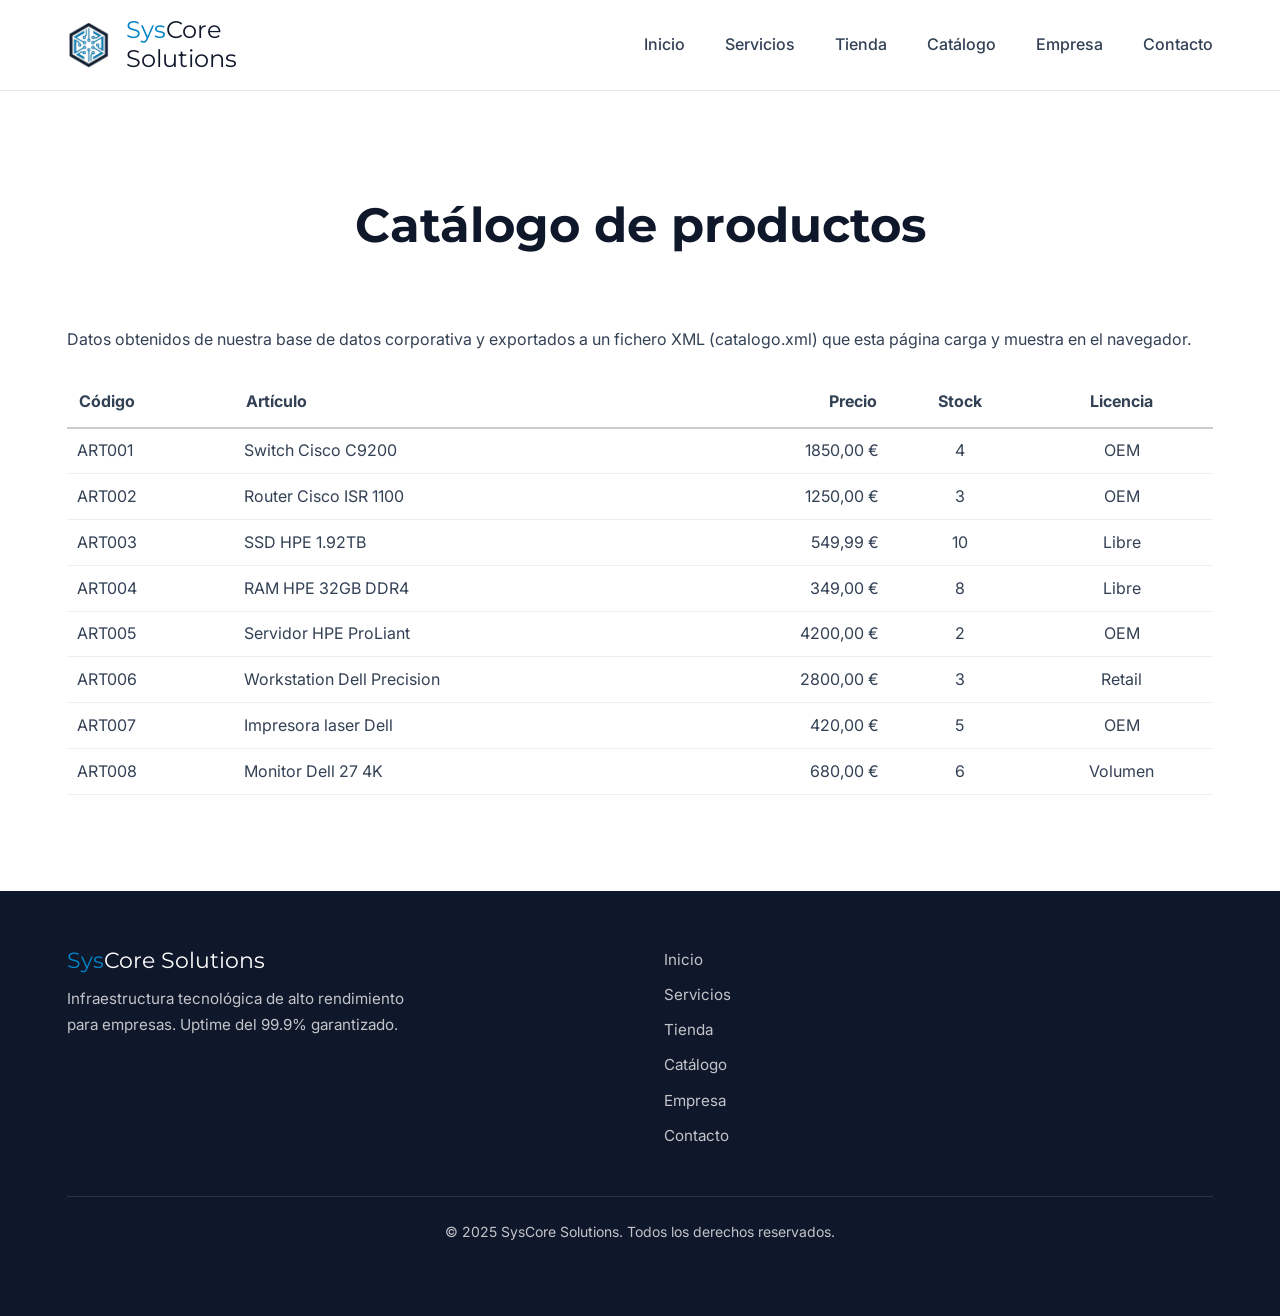
==== catalogo.html @ d4460f2e "Web SysCore Solutions con catalogo XML (sin PHP)" ====
<!DOCTYPE html>
<html lang="es">

<head>
    <meta charset="UTF-8">
    <meta name="viewport" content="width=device-width, initial-scale=1.0">
    <title>SysCore Solutions - Catálogo</title>
    <link rel="preconnect" href="https://fonts.googleapis.com">
    <link rel="preconnect" href="https://fonts.gstatic.com" crossorigin>
    <link href="https://fonts.googleapis.com/css2?family=Inter:wght@400;500;600&family=Montserrat:wght@700&display=swap"
        rel="stylesheet">
    <link rel="stylesheet" href="styles.css">
</head>

<body class="bg-white">

    <header>
        <div class="container nav-container">
            <div class="logo-container">
                <img src="imagenes/logo.png" alt="Logotipo SysCore Solutions" class="logo-img">
                <div class="logo"><span class="logo-sys">Sys</span>Core<br>Solutions</div>
            </div>
            <div class="menu-toggle">&#9776;</div>
            <nav>
                <ul class="nav-links">
                    <li><a href="index.html">Inicio</a></li>
                    <li><a href="servicios.html">Servicios</a></li>
                    <li><a href="tienda.html">Tienda</a></li>
                    <li><a href="catalogo.html">Catálogo</a></li>
                    <li><a href="empresa.html">Empresa</a></li>
                    <li><a href="contacto.html">Contacto</a></li>
                </ul>
            </nav>
        </div>
    </header>

    <section class="page-section">
        <div class="container">
            <h2 class="section-title">Catálogo de productos</h2>
            <p>Datos obtenidos de nuestra base de datos corporativa y exportados a un fichero XML
               (catalogo.xml) que esta página carga y muestra en el navegador.</p>

            <!-- La tabla se rellena por JavaScript a partir de catalogo.xml -->
            <div id="estado" style="margin-top:1rem;"></div>
            <table id="tabla-catalogo" style="width:100%; border-collapse:collapse; margin-top:1.5rem; display:none;">
                <thead>
                    <tr>
                        <th style="text-align:left; padding:0.75rem; border-bottom:2px solid #ccc;">Código</th>
                        <th style="text-align:left; padding:0.75rem; border-bottom:2px solid #ccc;">Artículo</th>
                        <th style="text-align:right; padding:0.75rem; border-bottom:2px solid #ccc;">Precio</th>
                        <th style="text-align:center; padding:0.75rem; border-bottom:2px solid #ccc;">Stock</th>
                        <th style="text-align:center; padding:0.75rem; border-bottom:2px solid #ccc;">Licencia</th>
                    </tr>
                </thead>
                <tbody id="cuerpo-catalogo"></tbody>
            </table>
        </div>
    </section>

    <!-- FOOTER -->
    <footer>
        <div class="container footer-container">
            <div class="footer-brand">
                <div class="logo"><span class="logo-sys">Sys</span>Core Solutions</div>
                <p>Infraestructura tecnológica de alto rendimiento para empresas. Uptime del 99.9% garantizado.</p>
            </div>
            <nav class="footer-nav" aria-label="Navegación pie de página">
                <ul>
                    <li><a href="index.html">Inicio</a></li>
                    <li><a href="servicios.html">Servicios</a></li>
                    <li><a href="tienda.html">Tienda</a></li>
                    <li><a href="catalogo.html">Catálogo</a></li>
                    <li><a href="empresa.html">Empresa</a></li>
                    <li><a href="contacto.html">Contacto</a></li>
                </ul>
            </nav>
            <p class="footer-copy">&copy; 2025 SysCore Solutions. Todos los derechos reservados.</p>
        </div>
    </footer>

    <script src="catalogo.js"></script>
</body>

</html>
---- styles.css ----
/* Variables de color y tipografía */
:root {
    --primary-color: #0F172A;
    --accent-color: #0284C7;
    --bg-light: #F1F5F9;
    --white: #FFFFFF;
    --text-main: #334155;
    --font-headings: 'Montserrat', sans-serif;
    --font-body: 'Inter', sans-serif;
}

* {
    margin: 0;
    padding: 0;
    box-sizing: border-box;
}

/* ZOOM Y RESOLUCIÓN ADAPTABLE: Al usar 100%, respeta el tamaño/zoom del navegador. Todo lo basado en rem escalará. */
html {
    font-size: 100%;
    scroll-behavior: smooth;
}

/* ANIMACIÓN DE TRANSICIÓN AL CAMBIAR DE SECCIÓN/PÁGINA */
@keyframes fadeIn {
    from {
        opacity: 0;
        transform: translateY(15px);
    }

    to {
        opacity: 1;
        transform: translateY(0);
    }
}

body {
    font-family: var(--font-body);
    color: var(--text-main);
    background-color: var(--white);
    line-height: 1.6;
    width: 100%;
    overflow-x: hidden;
    animation: fadeIn 0.5s cubic-bezier(0.25, 0.46, 0.45, 0.94) forwards;
}

h1,
h2,
h3 {
    font-family: var(--font-headings);
    color: var(--primary-color);
    margin-bottom: 1rem;
}

a {
    text-decoration: none;
    color: inherit;
    transition: color 0.3s ease, opacity 0.3s ease;
}

a:hover {
    opacity: 0.8;
}

/* Contenedores ultra fluidos para resoluciones grandes y pequeñas */
.container {
    width: 92%;
    max-width: 85rem;
    margin: 0 auto;
    padding: 0 1rem;
}

.btn-primary {
    display: inline-block;
    background-color: var(--accent-color);
    color: var(--white);
    padding: 0.75rem 1.5rem;
    border-radius: 0.25rem;
    font-weight: 600;
    border: none;
    cursor: pointer;
    transition: background-color 0.3s ease, transform 0.2s ease;
    text-align: center;
}

.btn-primary:hover {
    background-color: #026aa2;
    transform: translateY(-2px);
    opacity: 1;
}

/* CABECERA */
header {
    background-color: var(--white);
    border-bottom: 1px solid #e2e8f0;
    padding: 1rem 0;
    position: sticky;
    top: 0;
    z-index: 1000;
    transition: all 0.3s ease;
}

.nav-container {
    display: flex;
    justify-content: space-between;
    align-items: center;
}

.logo-container {
    display: flex;
    align-items: center;
    gap: 1rem;
}

.logo {
    font-family: var(--font-headings);
    font-size: 1.5rem;
    color: var(--primary-color);
    line-height: 1.2;
}

.logo-img {
    height: 3rem;
    width: auto;
    transition: transform 0.3s ease;
}

.logo-img:hover {
    transform: scale(1.05);
}

.logo-sys {
    color: var(--accent-color);
}

.nav-links {
    display: flex;
    gap: 2.5rem;
    list-style: none;
    font-weight: 500;
}

.nav-links a:hover {
    color: var(--accent-color);
    opacity: 1;
}

.menu-toggle {
    display: none;
    font-size: 1.5rem;
    cursor: pointer;
    color: var(--primary-color);
}

/* HERO (Inicio) */
.hero {
    position: relative;
    width: 100%;
    height: 80vh;
    min-height: 31.25rem;
    max-height: 62.5rem;
    overflow: hidden;
    background-color: #000;
}

.carousel-track {
    display: flex;
    height: 100%;
    width: 100%;
    transition: transform 0.8s cubic-bezier(0.4, 0, 0.2, 1);
}

.slide {
    min-width: 100%;
    height: 100%;
    position: relative;
}

.slide img {
    width: 100%;
    height: 100%;
    object-fit: cover;
    object-position: center;
    opacity: 0.8;
}

.hero-content {
    position: absolute;
    bottom: 10%;
    left: 5%;
    z-index: 10;
    color: white;
    background: rgba(15, 23, 42, 0.7);
    padding: 3rem;
    border-radius: 0.5rem;
    max-width: 43.75rem;
    width: 90%;
    backdrop-filter: blur(5px);
    border: 1px solid rgba(255, 255, 255, 0.2);
}

.hero h1 {
    font-size: 3.5rem;
    line-height: 1.2;
    color: white;
    margin-bottom: 1.5rem;
}

.hero p {
    font-size: 1.25rem;
    margin-bottom: 2rem;
    opacity: 0.9;
}

.carousel-control {
    position: absolute;
    top: 50%;
    transform: translateY(-50%);
    background: rgba(255, 255, 255, 0.3);
    border: none;
    color: white;
    font-size: 2rem;
    padding: 1rem;
    cursor: pointer;
    z-index: 20;
    border-radius: 50%;
    transition: background 0.3s ease, transform 0.3s ease;
    backdrop-filter: blur(2px);
}

.carousel-control:hover {
    background: rgba(255, 255, 255, 0.7);
    transform: translateY(-50%) scale(1.1);
}

.carousel-control.prev {
    left: 2rem;
}

.carousel-control.next {
    right: 2rem;
}

.carousel-indicators {
    position: absolute;
    bottom: 2rem;
    left: 50%;
    transform: translateX(-50%);
    display: flex;
    gap: 0.75rem;
    list-style: none;
    z-index: 20;
}

.indicator {
    width: 0.875rem;
    height: 0.875rem;
    background-color: rgba(255, 255, 255, 0.5);
    border-radius: 50%;
    cursor: pointer;
    transition: background-color 0.3s ease, transform 0.3s ease;
}

.indicator:hover {
    transform: scale(1.2);
}

.indicator.active {
    background-color: var(--accent-color);
    transform: scale(1.2);
}

/* SECCIONES GENERALES */
.page-section {
    padding: 6rem 0;
}

.bg-light {
    background-color: var(--bg-light);
}

.bg-white {
    background-color: var(--white);
}

.section-title {
    text-align: center;
    font-size: 3rem;
    margin-bottom: 4rem;
}

/* LISTA DE SERVICIOS (Resolución adaptable) */
.services-list {
    display: flex;
    flex-direction: column;
    gap: 4rem;
}

.service-row {
    display: flex;
    align-items: stretch;
    gap: 4rem;
    background-color: var(--white);
    border: 1px solid #e2e8f0;
    border-radius: 0.5rem;
    overflow: hidden;
    box-shadow: 0 0.25rem 0.375rem -0.0625rem rgba(0, 0, 0, 0.1);
    transition: transform 0.3s ease, box-shadow 0.3s ease;
}

.service-row:hover {
    transform: translateY(-0.3125rem);
    box-shadow: 0 1rem 2rem -0.5rem rgba(0, 0, 0, 0.15);
}

.service-row:nth-child(even) {
    flex-direction: row-reverse;
}

.service-img-container {
    flex: 1;
    min-width: 25rem;
    display: flex;
    align-items: center;
    justify-content: center;
    background-color: var(--bg-light);
    padding: 1.5rem;
}

.service-img-container img {
    width: 100%;
    height: 100%;
    max-height: 25rem;
    object-fit: contain;
    display: block;
    transition: transform 0.5s ease;
}

.service-row:hover .service-img-container img {
    transform: scale(1.03);
}

.service-details {
    flex: 1.5;
    padding: 3rem;
    display: flex;
    flex-direction: column;
    justify-content: center;
}

.service-details h3 {
    font-size: 2.25rem;
    margin-bottom: 1rem;
}

.service-details p {
    font-size: 1.125rem;
    margin-bottom: 1.5rem;
    color: var(--text-main);
    line-height: 1.8;
}

.card-link {
    color: var(--accent-color);
    font-weight: 600;
    font-size: 1.05rem;
    display: inline-flex;
    align-items: center;
    gap: 0.3125rem;
}

.card-link:hover {
    opacity: 1;
    text-decoration: underline;
}

/* GRID PARA LA TIENDA Y OTROS */
.grid {
    display: grid;
    grid-template-columns: repeat(auto-fit, minmax(22rem, 1fr));
    gap: 3rem;
}

/* TIENDA */
.category-title {
    font-size: 2rem;
    margin: 4rem 0 2rem;
    border-bottom: 0.125rem solid var(--accent-color);
    padding-bottom: 0.5rem;
    display: inline-block;
}

.tienda-card {
    background-color: var(--white);
    border: 1px solid #e2e8f0;
    border-radius: 0.5rem;
    padding: 3rem 2.5rem;
    box-shadow: 0 0.25rem 0.375rem -0.0625rem rgba(0, 0, 0, 0.1);
    display: flex;
    flex-direction: column;
    transition: transform 0.3s ease, box-shadow 0.3s ease;
}

.tienda-card:hover {
    transform: translateY(-0.3125rem);
    box-shadow: 0 1rem 2rem -0.5rem rgba(0, 0, 0, 0.15);
}

.tienda-card h3 {
    font-size: 1.5rem;
    color: var(--primary-color);
    margin-bottom: 0.5rem;
}

.tienda-card .price {
    font-size: 2.5rem;
    font-weight: 700;
    color: var(--accent-color);
    margin: 1.5rem 0;
}

.tienda-card ul {
    list-style: none;
    margin-bottom: 2.5rem;
    flex-grow: 1;
}

.tienda-card ul li {
    padding: 0.85rem 0;
    border-bottom: 1px solid #e2e8f0;
    font-size: 1.05rem;
}

.tienda-card ul li strong {
    color: var(--primary-color);
}

/* EMPRESA */
.empresa-grid {
    display: grid;
    grid-template-columns: 1fr 1fr;
    gap: 4rem;
    align-items: center;
}

.empresa-info h2 {
    font-size: 3rem;
    margin-bottom: 1.5rem;
}

.empresa-info p {
    margin-bottom: 1.5rem;
    font-size: 1.125rem;
    line-height: 1.8;
}

/* Contenedor del mapa de OpenStreetMap */
.empresa-mapa {
    width: 100%;
    height: 25rem;
    background-color: #cbd5e1;
    border-radius: 0.5rem;
    border: 0.125rem solid #e2e8f0;
    z-index: 1;
    /* Previene conflictos con menús desplegables si los añades luego */
}

/* Evita que los iconos del mapa hereden estilos de imagen de la web */
.leaflet-container img {
    max-width: none !important;
    padding: 0 !important;
}

/* CONTACTO */
.contact-form {
    max-width: 40rem;
    margin: 0 auto;
    display: flex;
    flex-direction: column;
    gap: 1.5rem;
    background-color: var(--bg-light);
    padding: 3rem;
    border-radius: 0.5rem;
    box-shadow: 0 0.25rem 0.375rem -0.0625rem rgba(0, 0, 0, 0.1);
}

.form-group label {
    display: block;
    margin-bottom: 0.5rem;
    font-weight: 600;
    color: var(--primary-color);
}

.contact-form input,
.contact-form select,
.contact-form textarea {
    width: 100%;
    padding: 1rem;
    border: 1px solid #cbd5e1;
    border-radius: 0.25rem;
    font-family: inherit;
    font-size: 1rem;
    transition: border-color 0.3s ease, box-shadow 0.3s ease;
}

.contact-form input:focus,
.contact-form select:focus,
.contact-form textarea:focus {
    outline: none;
    border-color: var(--accent-color);
    box-shadow: 0 0 0 0.1875rem rgba(2, 132, 199, 0.2);
}

/* RESPONSIVE Y ADAPTABILIDAD AL ZOOM */
@media (max-width: 1200px) {
    html {
        font-size: 95%;
    }

    .service-row {
        gap: 2rem;
    }

    .service-img-container {
        min-width: 20rem;
    }
}

@media (max-width: 1024px) {
    html {
        font-size: 90%;
    }

    .hero {
        height: 70vh;
    }

    .hero-content {
        padding: 2rem;
    }

    .hero h1 {
        font-size: 3rem;
    }

    .empresa-grid {
        gap: 3rem;
    }

    .service-details {
        padding: 2rem;
    }

    .nav-links {
        gap: 1.5rem;
    }
}

@media (max-width: 768px) {
    html {
        font-size: 85%;
    }

    .nav-links {
        display: none;
    }

    .menu-toggle {
        display: block;
    }

    .logo-container {
        gap: 0.625rem;
    }

    .logo-img {
        height: 2.5rem;
    }

    .hero {
        height: 60vh;
    }

    .hero-content {
        left: 0;
        bottom: 0;
        width: 100%;
        border-radius: 0;
        padding: 1.5rem;
    }

    .hero h1 {
        font-size: 2.5rem;
    }

    .hero p {
        font-size: 1.125rem;
    }

    .carousel-control {
        font-size: 1.5rem;
        padding: 0.75rem;
    }

    .carousel-control.prev {
        left: 1rem;
    }

    .carousel-control.next {
        right: 1rem;
    }

    /* Adaptación de la lista a vertical en móviles */
    .service-row,
    .service-row:nth-child(even) {
        flex-direction: column;
        gap: 0;
    }

    .service-img-container {
        width: 100%;
        padding: 2rem 1rem;
        border-bottom: 1px solid #e2e8f0;
    }

    .service-img-container img {
        max-height: 15.625rem;
    }

    .grid {
        grid-template-columns: 1fr;
        gap: 2rem;
    }

    .empresa-grid {
        grid-template-columns: 1fr;
    }

    .contact-form {
        padding: 1.5rem;
    }

    .section-title {
        font-size: 2.5rem;
    }
}

/* FOOTER */
footer {
    background-color: var(--primary-color);
    color: rgba(255, 255, 255, 0.75);
    padding: 3.5rem 0 2rem;
    margin-top: auto;
}

.footer-container {
    display: grid;
    grid-template-columns: 1fr 1fr;
    gap: 3rem;
    align-items: start;
    margin-bottom: 2.5rem;
}

.footer-brand .logo {
    color: var(--white);
    font-size: 1.4rem;
    margin-bottom: 0.75rem;
}

.footer-brand p {
    font-size: 0.95rem;
    line-height: 1.7;
    max-width: 22rem;
}

.footer-nav ul {
    list-style: none;
    display: flex;
    flex-direction: column;
    gap: 0.6rem;
}

.footer-nav a {
    color: rgba(255, 255, 255, 0.75);
    font-size: 0.95rem;
    transition: color 0.2s ease;
}

.footer-nav a:hover {
    color: var(--accent-color);
    opacity: 1;
}

.footer-copy {
    border-top: 1px solid rgba(255, 255, 255, 0.12);
    padding-top: 1.5rem;
    text-align: center;
    font-size: 0.875rem;
    grid-column: 1 / -1;
}

/* DESTACADOS (Portada) */
.highlights-grid {
    display: grid;
    grid-template-columns: repeat(auto-fit, minmax(14rem, 1fr));
    gap: 2rem;
}

.highlight-card {
    background-color: var(--white);
    border: 1px solid #e2e8f0;
    border-radius: 0.5rem;
    padding: 2rem;
    text-align: center;
    box-shadow: 0 0.25rem 0.375rem -0.0625rem rgba(0, 0, 0, 0.08);
    transition: transform 0.3s ease, box-shadow 0.3s ease;
}

.highlight-card:hover {
    transform: translateY(-0.3125rem);
    box-shadow: 0 1rem 2rem -0.5rem rgba(0, 0, 0, 0.13);
}

.highlight-icon {
    font-size: 2.5rem;
    margin-bottom: 1rem;
    display: block;
}

.highlight-card h3 {
    font-size: 1.15rem;
    margin-bottom: 0.5rem;
}

.highlight-card p {
    font-size: 0.95rem;
    color: var(--text-main);
    line-height: 1.6;
}

/* CTA BANNER */
.cta-banner {
    background-color: var(--accent-color);
    color: var(--white);
    text-align: center;
    padding: 4rem 0;
}

.cta-banner h2 {
    color: var(--white);
    font-size: 2rem;
    margin-bottom: 1rem;
}

.cta-banner p {
    font-size: 1.1rem;
    margin-bottom: 2rem;
    opacity: 0.92;
}

.btn-secondary {
    display: inline-block;
    background-color: var(--white);
    color: var(--accent-color);
    padding: 0.75rem 1.75rem;
    border-radius: 0.25rem;
    font-weight: 700;
    transition: background-color 0.3s ease, transform 0.2s ease;
}

.btn-secondary:hover {
    background-color: #e0f0fa;
    transform: translateY(-2px);
    opacity: 1;
}

/* FICHA DETALLE */
.ficha-hero {
    background-color: var(--primary-color);
    color: var(--white);
    padding: 5rem 0 4rem;
}

.ficha-hero h1 {
    color: var(--white);
    font-size: 2.75rem;
    margin-bottom: 1rem;
}

.ficha-hero p {
    font-size: 1.15rem;
    opacity: 0.85;
    max-width: 40rem;
    line-height: 1.8;
}

.ficha-features {
    display: grid;
    grid-template-columns: repeat(auto-fit, minmax(18rem, 1fr));
    gap: 2rem;
    margin-top: 3rem;
}

.ficha-feature-item {
    background-color: var(--bg-light);
    border-radius: 0.5rem;
    padding: 2rem;
    border-left: 4px solid var(--accent-color);
}

.ficha-feature-item h4 {
    font-size: 1.1rem;
    margin-bottom: 0.5rem;
    color: var(--primary-color);
}

.ficha-feature-item p {
    font-size: 0.95rem;
    line-height: 1.7;
}

/* RESPONSIVE FOOTER */
@media (max-width: 768px) {
    .footer-container {
        grid-template-columns: 1fr;
        gap: 2rem;
    }

    .footer-nav ul {
        flex-direction: row;
        flex-wrap: wrap;
        gap: 0.75rem 1.5rem;
    }

    .ficha-hero h1 {
        font-size: 2rem;
    }
}
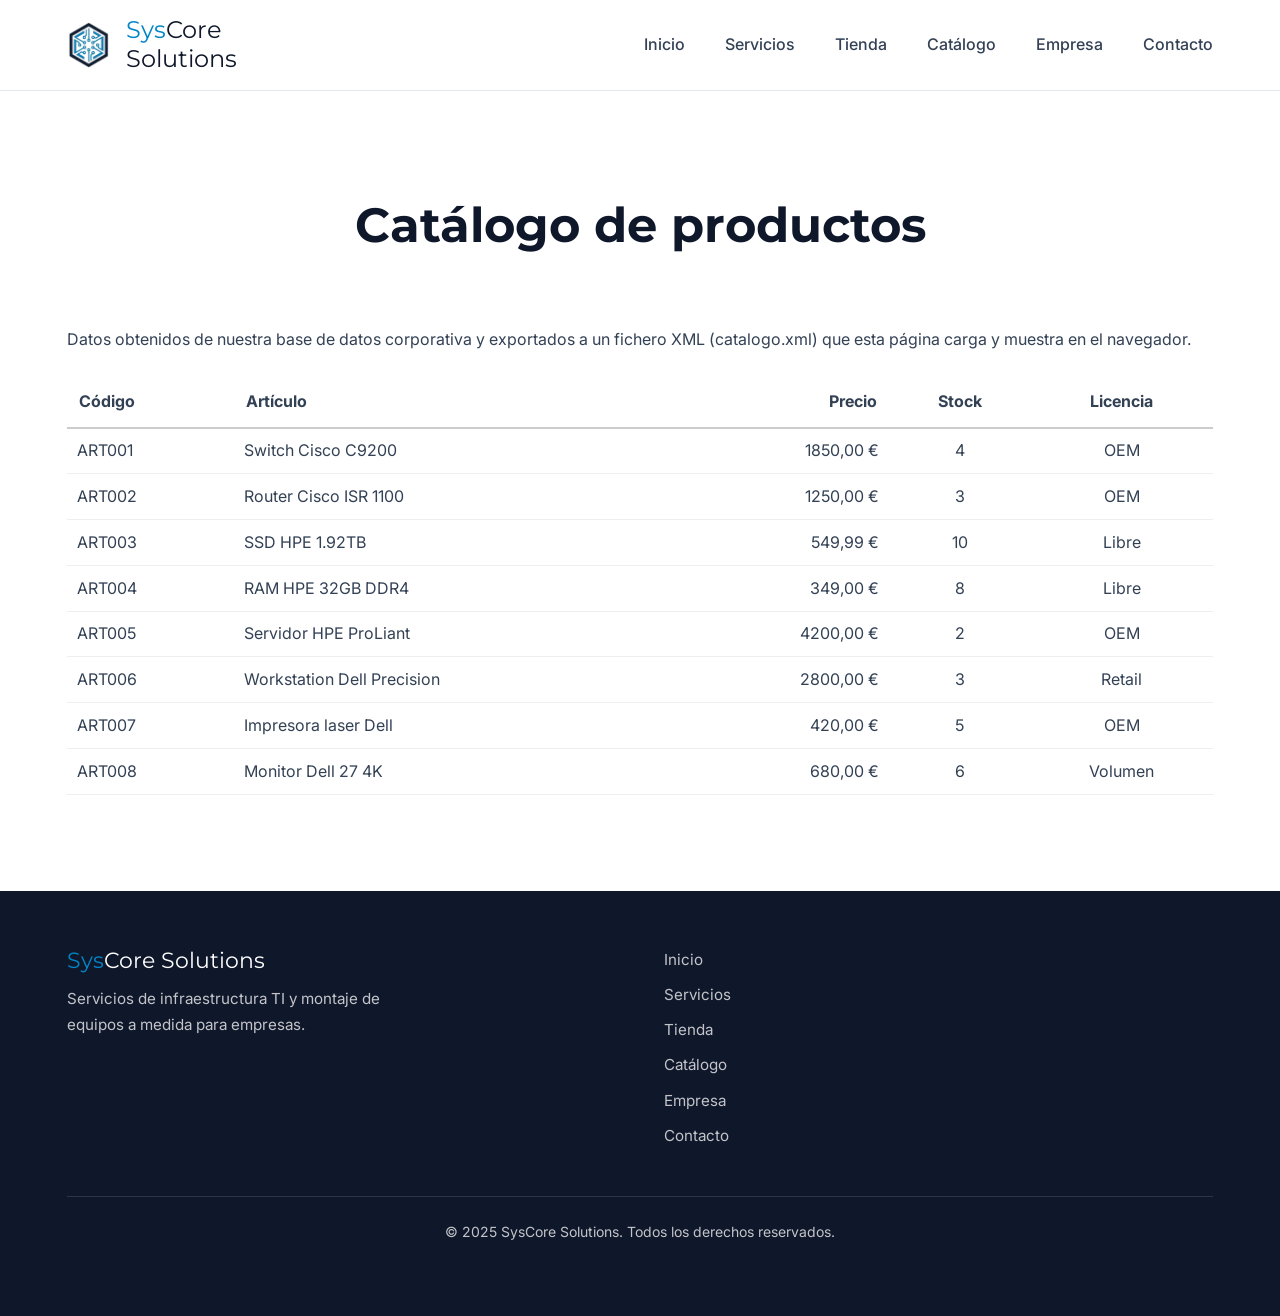
==== commit 7c619692: "Reescritura de textos de la web" ====
--- a/catalogo.html
+++ b/catalogo.html
@@ -62,7 +62,7 @@
         <div class="container footer-container">
             <div class="footer-brand">
                 <div class="logo"><span class="logo-sys">Sys</span>Core Solutions</div>
-                <p>Infraestructura tecnológica de alto rendimiento para empresas. Uptime del 99.9% garantizado.</p>
+                <p>Servicios de infraestructura TI y montaje de equipos a medida para empresas.</p>
             </div>
             <nav class="footer-nav" aria-label="Navegación pie de página">
                 <ul>
